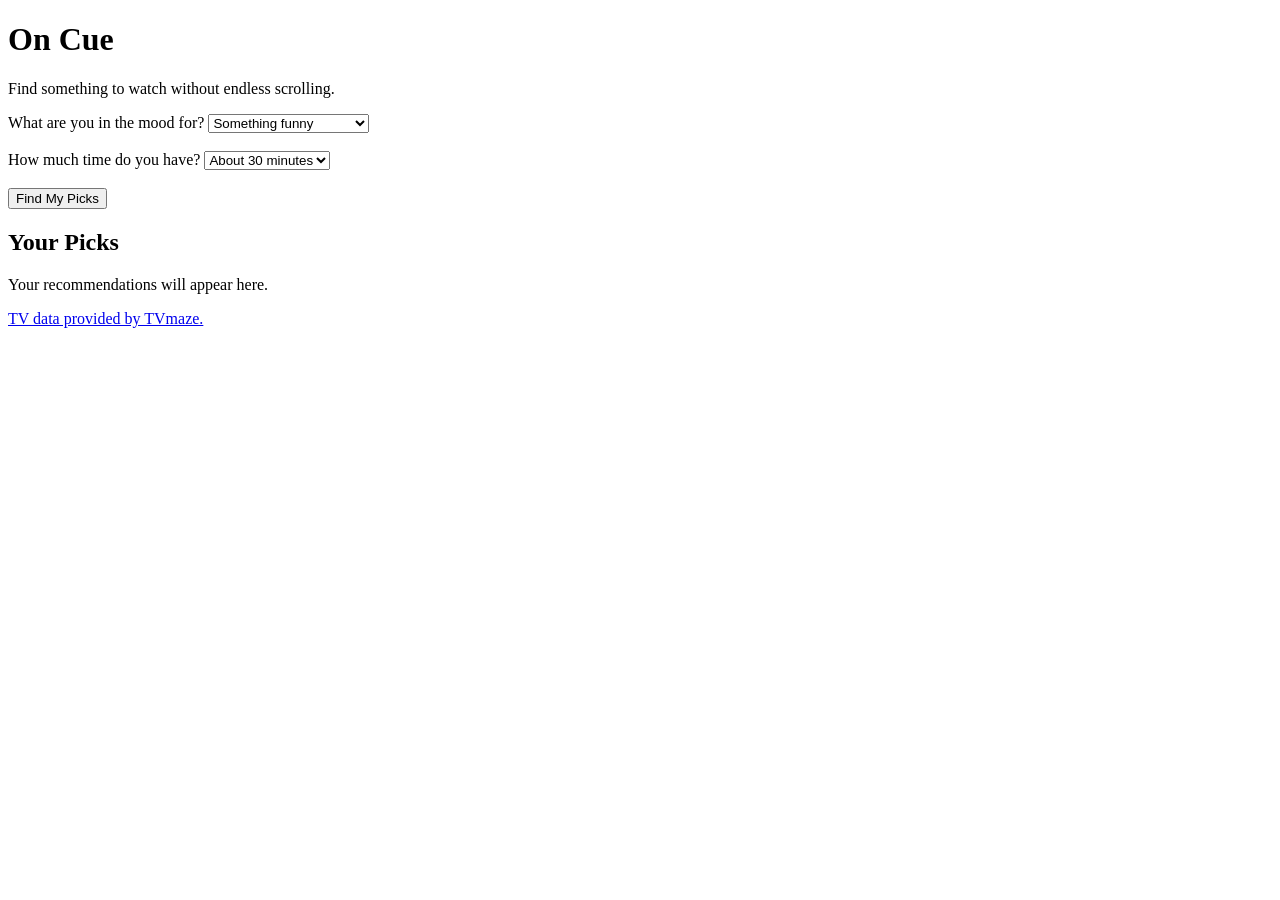
==== index.html @ aff590db "Created index.html and script.js files. Finished index.html and linked to script.js" ====
<!DOCTYPE html>
<html lang="en">

<head>
    <meta charset="UTF-8">
    <meta name="viewport" content="width=device-width, initial-scale=1.0">

    <title>On Cue - Proof of Concept</title>
</head>

<body>

    <h1>On Cue</h1>

    <p>
        Find something to watch without endless scrolling.
    </p>


    <label for="genre">What are you in the mood for?</label>

    <select id="genre">

        <option value="Comedy">
            Something funny
        </option>

        <option value="Drama">
            Something serious
        </option>

        <option value="Horror">
            Something scary
        </option>

        <option value="Romance">
            Something romantic
        </option>

        <option value="Thriller">
            Something suspenseful
        </option>

        <option value="Action">
            Something exciting
        </option>

    </select>


    <br><br>


    <label for="runtime">
        How much time do you have?
    </label>

    <select id="runtime">

        <option value="30">
            About 30 minutes
        </option>

        <option value="60">
            About 1 hour
        </option>

        <option value="90">
            About 1.5 hours
        </option>

    </select>


    <br><br>


    <button id="findButton">
        Find My Picks
    </button>


    <h2>Your Picks</h2>


    <div id="results">

        <p>
            Your recommendations will appear here.
        </p>

    </div>


    <p>
        <a href="https://www.tvmaze.com/" target="_blank">
            TV data provided by TVmaze.
        </a>
    </p>


    <script src="script.js"></script>

</body>

</html>
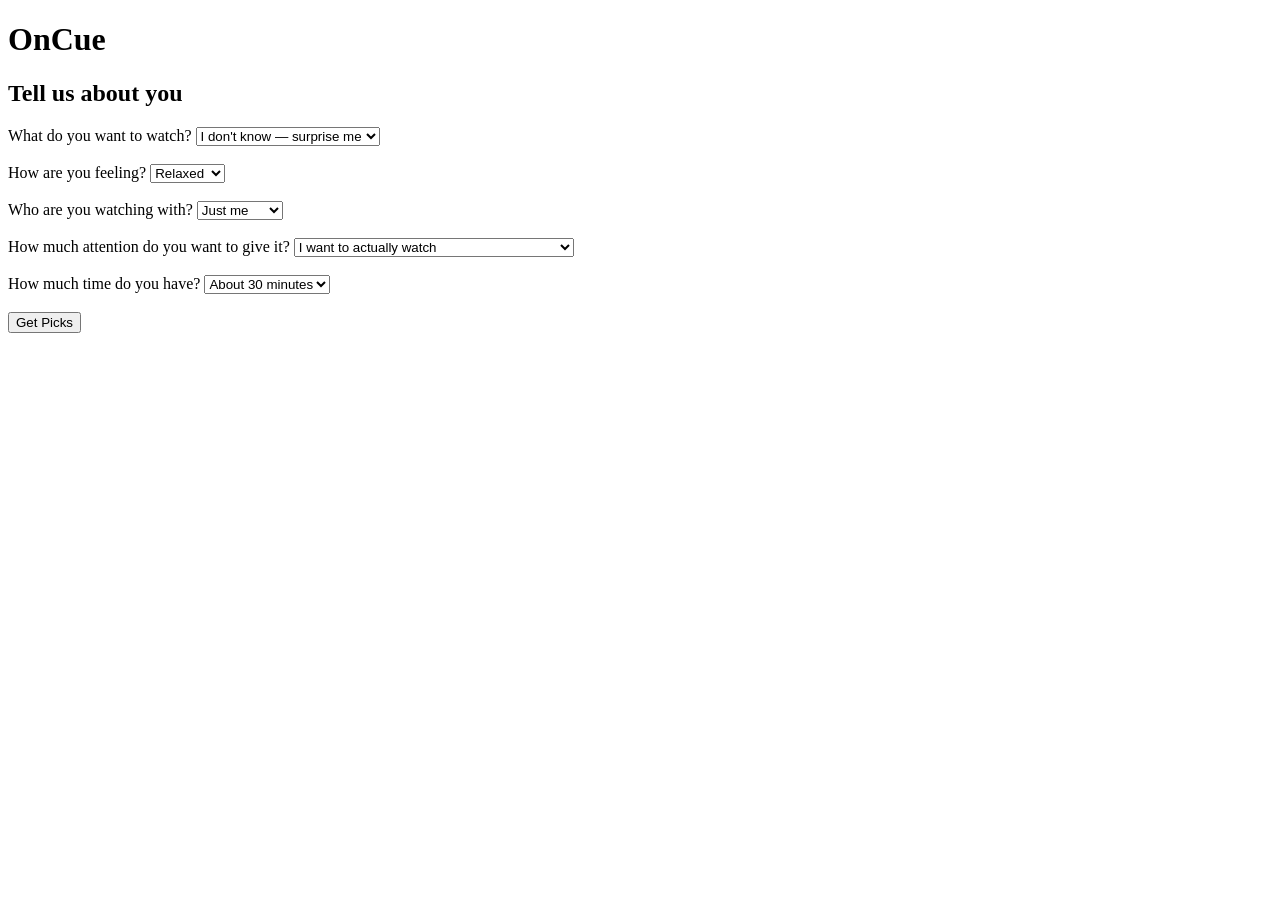
==== commit c2a48e63: "Modified index.html and script.js and completed results.html and results.js to implement critical us" ====
--- a/index.html
+++ b/index.html
@@ -5,21 +5,25 @@
     <meta charset="UTF-8">
     <meta name="viewport" content="width=device-width, initial-scale=1.0">
 
-    <title>On Cue - Proof of Concept</title>
+    <title>OnCue - Check In</title>
 </head>
 
 <body>
 
-    <h1>On Cue</h1>
+    <h1>OnCue</h1>
 
-    <p>
-        Find something to watch without endless scrolling.
-    </p>
+    <h2>Tell us about you</h2>
 
 
-    <label for="genre">What are you in the mood for?</label>
+    <label for="genre">
+        What do you want to watch?
+    </label>
 
     <select id="genre">
+
+        <option value="any">
+            I don't know — surprise me
+        </option>
 
         <option value="Comedy">
             Something funny
@@ -43,6 +47,86 @@
 
         <option value="Action">
             Something exciting
+        </option>
+
+    </select>
+
+
+    <br><br>
+
+
+    <label for="mood">
+        How are you feeling?
+    </label>
+
+    <select id="mood">
+
+        <option value="relaxed">
+            Relaxed
+        </option>
+
+        <option value="happy">
+            Happy
+        </option>
+
+        <option value="stressed">
+            Stressed
+        </option>
+
+        <option value="bored">
+            Bored
+        </option>
+
+        <option value="excited">
+            Excited
+        </option>
+
+    </select>
+
+
+    <br><br>
+
+
+    <label for="watching">
+        Who are you watching with?
+    </label>
+
+    <select id="watching">
+
+        <option value="alone">
+            Just me
+        </option>
+
+        <option value="partner">
+            My partner
+        </option>
+
+        <option value="friends">
+            Friends
+        </option>
+
+        <option value="family">
+            Family
+        </option>
+
+    </select>
+
+
+    <br><br>
+
+
+    <label for="attention">
+        How much attention do you want to give it?
+    </label>
+
+    <select id="attention">
+
+        <option value="focused">
+            I want to actually watch
+        </option>
+
+        <option value="casual">
+            Something I can have on in the background
         </option>
 
     </select>
@@ -76,27 +160,11 @@
 
 
     <button id="findButton">
-        Find My Picks
+        Get Picks
     </button>
 
 
-    <h2>Your Picks</h2>
-
-
-    <div id="results">
-
-        <p>
-            Your recommendations will appear here.
-        </p>
-
-    </div>
-
-
-    <p>
-        <a href="https://www.tvmaze.com/" target="_blank">
-            TV data provided by TVmaze.
-        </a>
-    </p>
+    <p id="message"></p>
 
 
     <script src="script.js"></script>
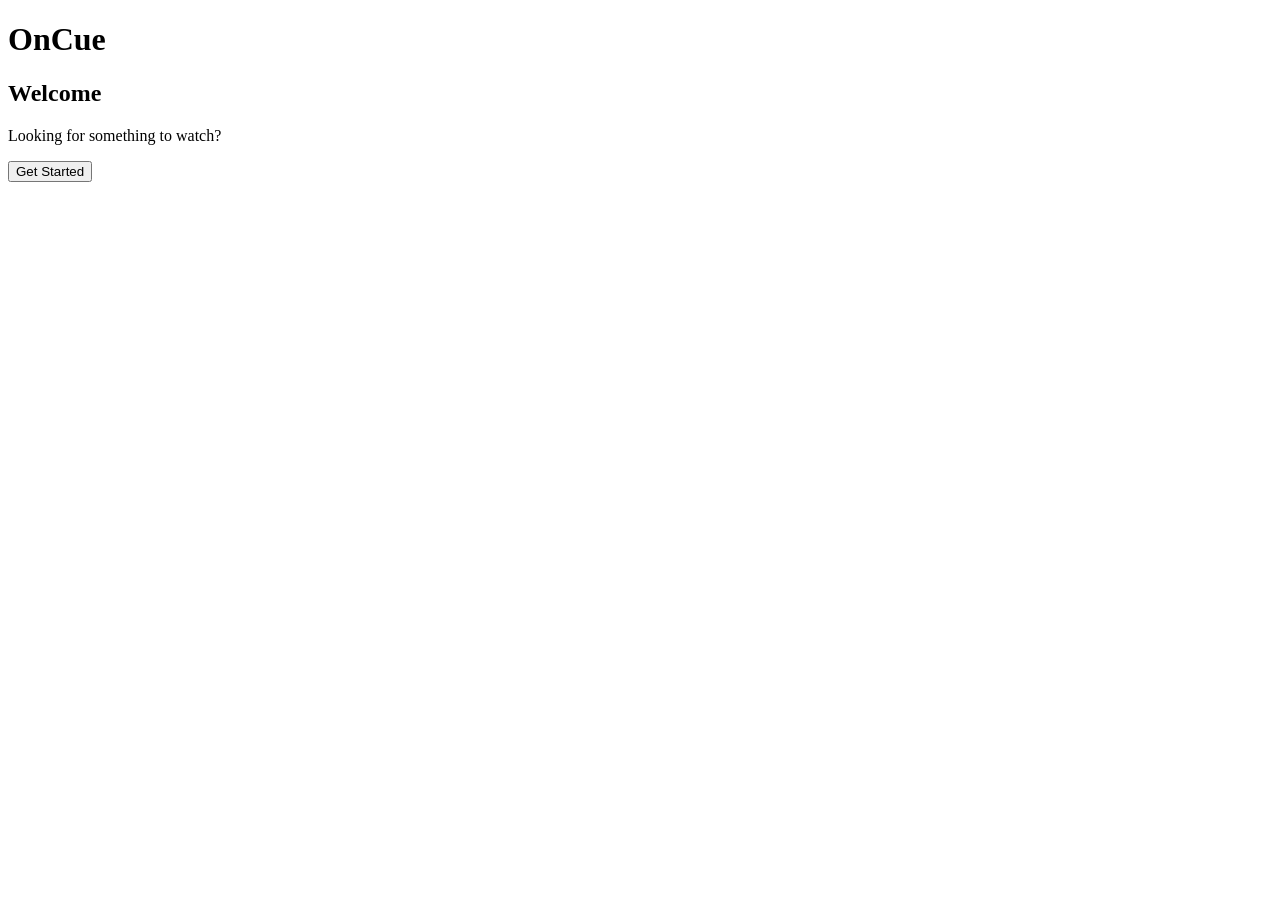
==== commit 07d2eff6: "swapped index.html and welcome.html code and changed welcome.html to checkin.html so application wil" ====
--- a/index.html
+++ b/index.html
@@ -5,169 +5,36 @@
     <meta charset="UTF-8">
     <meta name="viewport" content="width=device-width, initial-scale=1.0">
 
-    <title>OnCue - Check In</title>
+    <title>OnCue - Welcome</title>
 </head>
 
 <body>
 
     <h1>OnCue</h1>
 
-    <h2>Tell us about you</h2>
+    <h2>Welcome</h2>
+
+    <p>
+        Looking for something to watch?
+    </p>
 
 
-    <label for="genre">
-        What do you want to watch?
-    </label>
-
-    <select id="genre">
-
-        <option value="any">
-            I don't know — surprise me
-        </option>
-
-        <option value="Comedy">
-            Something funny
-        </option>
-
-        <option value="Drama">
-            Something serious
-        </option>
-
-        <option value="Horror">
-            Something scary
-        </option>
-
-        <option value="Romance">
-            Something romantic
-        </option>
-
-        <option value="Thriller">
-            Something suspenseful
-        </option>
-
-        <option value="Action">
-            Something exciting
-        </option>
-
-    </select>
-
-
-    <br><br>
-
-
-    <label for="mood">
-        How are you feeling?
-    </label>
-
-    <select id="mood">
-
-        <option value="relaxed">
-            Relaxed
-        </option>
-
-        <option value="happy">
-            Happy
-        </option>
-
-        <option value="stressed">
-            Stressed
-        </option>
-
-        <option value="bored">
-            Bored
-        </option>
-
-        <option value="excited">
-            Excited
-        </option>
-
-    </select>
-
-
-    <br><br>
-
-
-    <label for="watching">
-        Who are you watching with?
-    </label>
-
-    <select id="watching">
-
-        <option value="alone">
-            Just me
-        </option>
-
-        <option value="partner">
-            My partner
-        </option>
-
-        <option value="friends">
-            Friends
-        </option>
-
-        <option value="family">
-            Family
-        </option>
-
-    </select>
-
-
-    <br><br>
-
-
-    <label for="attention">
-        How much attention do you want to give it?
-    </label>
-
-    <select id="attention">
-
-        <option value="focused">
-            I want to actually watch
-        </option>
-
-        <option value="casual">
-            Something I can have on in the background
-        </option>
-
-    </select>
-
-
-    <br><br>
-
-
-    <label for="runtime">
-        How much time do you have?
-    </label>
-
-    <select id="runtime">
-
-        <option value="30">
-            About 30 minutes
-        </option>
-
-        <option value="60">
-            About 1 hour
-        </option>
-
-        <option value="90">
-            About 1.5 hours
-        </option>
-
-    </select>
-
-
-    <br><br>
-
-
-    <button id="findButton">
-        Get Picks
+    <button id="startButton">
+        Get Started
     </button>
 
 
-    <p id="message"></p>
+    <script>
 
+        const startButton = document.querySelector("#startButton");
 
-    <script src="script.js"></script>
+        startButton.addEventListener("click", function() {
+
+            window.location.href = "checkin.html";
+
+        });
+
+    </script>
 
 </body>
 
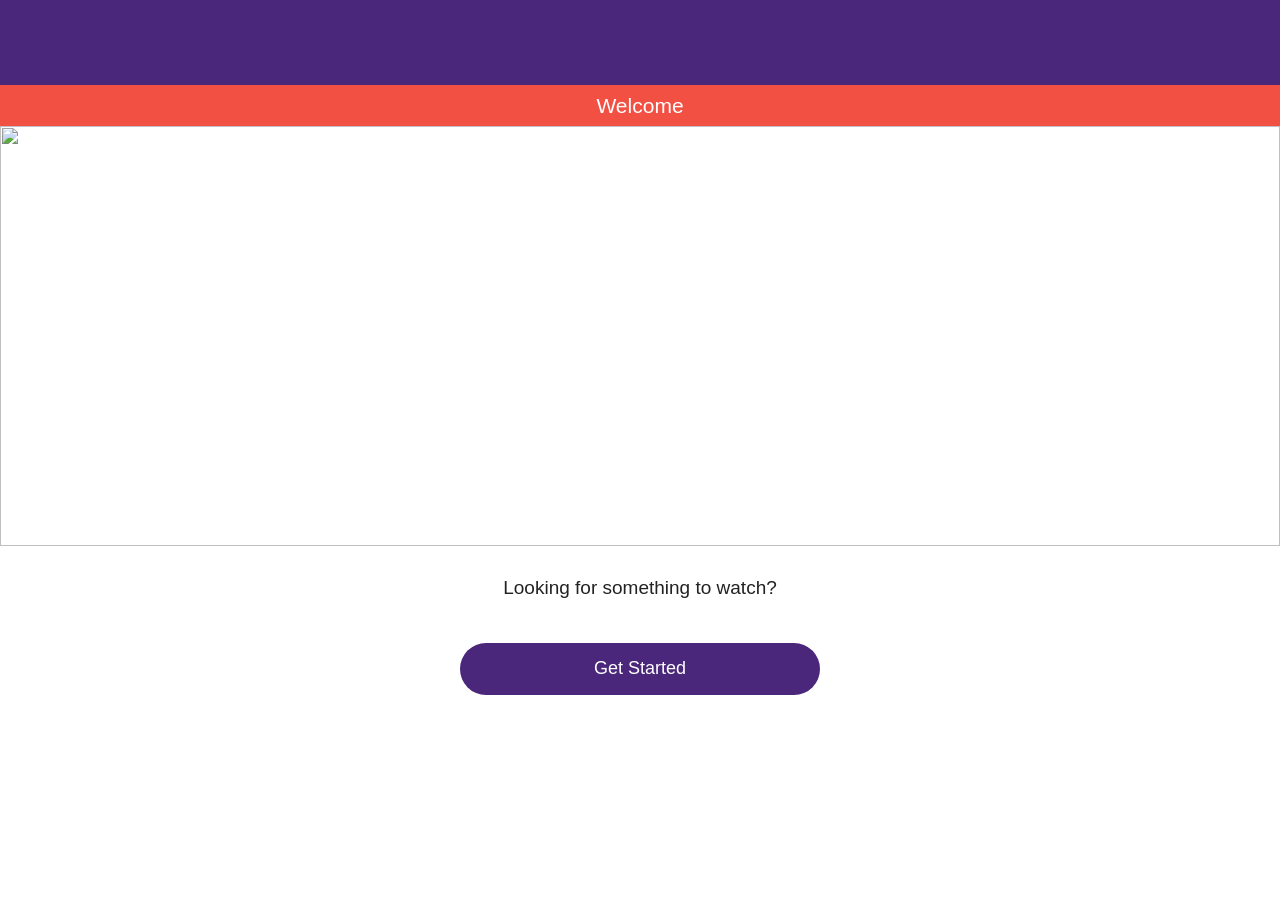
==== commit 2d707208: "Added styling, responsiveness, another logo image, updated html to match mockups, updated java, etc." ====
--- a/index.html
+++ b/index.html
@@ -4,38 +4,37 @@
 <head>
     <meta charset="UTF-8">
     <meta name="viewport" content="width=device-width, initial-scale=1.0">
-
+    <link rel="stylesheet" href="styles.css">
     <title>OnCue - Welcome</title>
 </head>
 
-<body>
+<body class="welcome-page">
 
     <h1>OnCue</h1>
 
     <h2>Welcome</h2>
 
+    <img
+        src="images/erik-mclean-U-Vu_r6qyyU-unsplash.jpg"
+        alt=""
+        class="welcome-hero"
+    >
+
     <p>
         Looking for something to watch?
     </p>
-
 
     <button id="startButton">
         Get Started
     </button>
 
-
     <script>
-
         const startButton = document.querySelector("#startButton");
 
         startButton.addEventListener("click", function() {
-
             window.location.href = "checkin.html";
-
         });
-
     </script>
 
 </body>
-
 </html>
--- a/styles.css
+++ b/styles.css
@@ -0,0 +1,629 @@
+:root {
+    --purple: #4b277c;
+    --coral: #f15043;
+    --white: #ffffff;
+    --black: #222222;
+    --gray: #888888;
+    --light-gray: #eeeeee;
+    --background: #ffffff;
+
+    --logo-image: url("images/OnCue_Logo-Purple.png");
+    --footer-image: url("images/OnCue_colors.png");
+}
+
+/* All pages */
+
+* {
+    box-sizing: border-box;
+}
+
+html {
+    min-height: 100%;
+}
+
+body {
+    display: flex;
+    flex-direction: column;
+    min-height: 100vh;
+    min-height: 100svh;
+    margin: 0;
+
+    background-color: var(--background);
+    color: var(--black);
+
+    font-family: "Cabin", sans-serif;
+    font-size: 16px;
+    font-weight: 400;
+    line-height: 1.5;
+}
+
+button,
+select,
+input {
+    font-family: inherit;
+    font-weight: 400;
+}
+
+p {
+    margin-top: 0;
+}
+
+h1 {
+    display: flex;
+    align-items: center;
+    justify-content: center;
+
+    width: 100%;
+    height: 85px;
+    margin: 0;
+    padding: 0;
+
+    background-color: var(--purple);
+    background-image: var(--logo-image);
+    background-repeat: no-repeat;
+    background-position: center;
+    background-size: auto 55px;
+
+    color: transparent;
+    font-size: 0;
+}
+
+h2 {
+    width: 100%;
+    margin: 0;
+    padding: 7px 20px;
+
+    background-color: var(--coral);
+    color: var(--white);
+
+    font-size: 21px;
+    font-weight: 400;
+    line-height: 1.3;
+    text-align: center;
+}
+
+button {
+    display: block;
+
+    width: calc(100% - 48px);
+    max-width: 360px;
+    min-height: 52px;
+    margin: 28px auto;
+    padding: 12px 24px;
+
+    border: none;
+    border-radius: 50px;
+
+    background-color: var(--purple);
+    color: var(--white);
+
+    font-size: 18px;
+    cursor: pointer;
+
+    transition: background-color 0.2s ease,
+                transform 0.2s ease;
+}
+
+button:hover {
+    background-color: #613b91;
+}
+
+button:active {
+    transform: scale(0.98);
+}
+
+button:focus-visible,
+select:focus-visible {
+    outline: 3px solid var(--coral);
+    outline-offset: 3px;
+}
+
+button:disabled {
+    opacity: 0.55;
+    cursor: not-allowed;
+}
+
+body::after {
+    content: "";
+    display: block;
+
+    width: 100%;
+    height: 50px;
+    min-height: 50px;
+    margin-top: auto;
+
+    background-image: var(--footer-image);
+    background-repeat: no-repeat;
+    background-position: center;
+    background-size: 200% auto;
+}
+
+/* Welcome */
+
+body:has(#startButton) {
+    text-align: center;
+}
+
+.welcome-page {
+    overflow-x: hidden;
+}
+
+.welcome-page .welcome-hero {
+    display: block;
+
+    width: 100%;
+    max-width: none;
+    height: 260px;
+    margin: 0;
+    padding: 0;
+
+    object-fit: cover;
+    object-position: center;
+}
+
+body:has(#startButton) p {
+    margin: 28px 24px 16px;
+    font-size: 19px;
+}
+
+body:has(#startButton) button {
+    margin-top: 24px;
+    margin-bottom: 36px;
+}
+
+
+/* Check in */
+
+body:has(#findButton) {
+    text-align: center;
+}
+
+body:has(#findButton) h2 {
+    margin-bottom: 28px;
+}
+
+body:has(#findButton) label {
+    display: block;
+
+    width: calc(100% - 48px);
+    max-width: 420px;
+    margin: 12px auto 4px;
+
+    color: var(--black);
+    font-size: 17px;
+    text-align: left;
+}
+
+body:has(#findButton) select {
+    display: block;
+
+    width: calc(100% - 48px);
+    max-width: 420px;
+    height: 48px;
+    margin: 0 auto;
+    padding: 0 42px 0 18px;
+
+    border: 1px solid #dddddd;
+    border-radius: 50px;
+
+    background-color: var(--white);
+    color: var(--gray);
+    font-size: 16px;
+}
+
+body:has(#findButton) select:has(option:checked:disabled) {
+    color: var(--gray);
+}
+
+body:has(#findButton) select:has(option:checked:not(:disabled)) {
+    color: var(--black);
+}
+
+body:has(#findButton) button {
+    margin-top: 34px;
+    margin-bottom: 36px;
+}
+
+#message {
+    margin: 0 24px 20px;
+    color: var(--coral);
+}
+
+/* Recs */
+
+.results-page {
+    text-align: center;
+}
+
+.results-page h2 {
+    margin-bottom: 25px;
+}
+
+.results-page main {
+    width: 90%;
+    max-width: 450px;
+    margin: 20px auto;
+}
+
+.results-page #results {
+    width: 100%;
+    text-align: left;
+}
+
+.recommendation-card {
+    display: grid;
+
+    grid-template-columns: 38% 1fr;
+    column-gap: 16px;
+    row-gap: 12px;
+    align-items: start;
+
+    padding: 18px 0;
+    margin-bottom: 18px;
+
+    border-bottom: 1px solid var(--light-gray);
+}
+
+.show-poster {
+    grid-column: 1;
+    grid-row: 1 / 3;
+
+    width: 100%;
+    height: auto;
+
+    border-radius: 8px;
+    object-fit: cover;
+}
+
+.recommendation-info {
+    grid-column: 2;
+    grid-row: 1;
+}
+
+.show-details h3 {
+    margin: 0 0 10px;
+
+    color: var(--purple);
+    font-size: 19px;
+    font-weight: 400;
+}
+
+.show-details p {
+    margin: 7px 0;
+
+    color: #555555;
+    font-size: 14px;
+    line-height: 1.4;
+}
+
+.learn-more {
+    grid-column: 2;
+    grid-row: 2;
+
+    justify-self: start;
+    align-self: end;
+
+    padding: 0;
+    border: none;
+    background: none;
+
+    color: var(--purple);
+    font-size: 14px;
+    text-decoration: underline;
+    cursor: pointer;
+    white-space: nowrap;
+}
+
+.feedback-select {
+    grid-column: 1 / -1;
+    grid-row: 3;
+
+    display: block;
+    width: 100%;
+    min-height: 48px;
+    padding: 10px 14px;
+
+    border: 1px solid #cccccc;
+    border-radius: 25px;
+
+    background-color: var(--white);
+    color: var(--gray);
+
+    font-size: 14px;
+}
+
+.feedback-message {
+    grid-column: 1 / -1;
+    margin: 0;
+
+    color: var(--purple);
+    font-size: 14px;
+}
+
+.results-page #startOver {
+    margin-top: 20px;
+    margin-bottom: 30px;
+}
+
+.tvmaze-credit {
+    margin: 25px auto;
+    color: var(--gray);
+    font-size: 13px;
+    text-align: center;
+}
+
+.tvmaze-credit a {
+    color: var(--purple);
+}
+
+#showDialog {
+    position: fixed;
+    inset: 0;
+    margin: auto;
+
+    width: 85%;
+    max-width: 380px;
+    max-height: 80vh;
+    overflow-y: auto;
+    padding: 40px 25px 25px;
+
+    border: none;
+    border-radius: 15px;
+
+    color: #555555;
+    font-family: "Cabin", sans-serif;
+}
+
+#showDialog::backdrop {
+    background: rgba(0, 0, 0, 0.55);
+}
+
+.dialog-content {
+    position: relative;
+}
+
+.dialog-content h3 {
+    margin: 0 0 15px;
+
+    color: var(--purple);
+    font-size: 21px;
+    font-weight: 400;
+}
+
+#dialogSummary {
+    font-size: 15px;
+    line-height: 1.6;
+}
+
+.close-dialog {
+    position: absolute;
+    top: -32px;
+    right: -15px;
+
+    display: flex;
+    align-items: center;
+    justify-content: center;
+
+    width: 32px;
+    height: 32px;
+    min-height: 0;
+    margin: 0;
+    padding: 0;
+
+    border: none;
+    border-radius: 0;
+
+    background: none;
+    color: var(--purple);
+
+    font-size: 28px;
+    cursor: pointer;
+}
+
+.close-dialog:hover {
+    background: none;
+    color: var(--coral);
+}
+
+
+/* Mobile */
+
+@media (max-width: 480px) {
+
+    body:has(#findButton) label {
+        font-size: 16px;
+    }
+
+}
+
+/* Tablet */
+
+@media (min-width: 480px) and (max-width: 1024px) {
+
+    /* Welcome */
+
+    .welcome-page .welcome-hero {
+        height: 350px;
+    }
+
+    /* Check in */
+
+    body:has(#findButton) .checkin-layout {
+        width: 85%;
+        max-width: 560px;
+        margin: 0 auto;
+    }
+
+    body:has(#findButton) label,
+    body:has(#findButton) select {
+        width: 100%;
+        max-width: none;
+    }
+
+    /* Recs */
+
+    .results-page main {
+        width: 88%;
+        max-width: 680px;
+    }
+
+    .recommendation-card {
+        column-gap: 22px;
+        padding: 22px 0;
+    }
+
+}
+
+/* Desktop */
+
+@media (min-width: 1025px) {
+
+    /* Welcome */
+
+    .welcome-page .welcome-hero {
+        height: 420px;
+}
+
+    /* Check in */
+
+    body:has(#findButton) .checkin-layout {
+        display: grid;
+        grid-template-columns: 1fr 1fr;
+        column-gap: 55px;
+        row-gap: 24px;
+
+        width: 85%;
+        max-width: 1000px;
+        margin: 25px auto 40px;
+
+        align-items: center;
+        text-align: left;
+    }
+
+    body:has(#findButton) .checkin-question {
+        width: 100%;
+    }
+
+    body:has(#findButton) .checkin-question:nth-child(1) {
+        grid-column: 1;
+        grid-row: 1;
+    }
+
+    body:has(#findButton) .checkin-question:nth-child(2) {
+        grid-column: 1;
+        grid-row: 2;
+    }
+
+    body:has(#findButton) .checkin-question:nth-child(3) {
+        grid-column: 1;
+        grid-row: 3;
+    }
+
+    body:has(#findButton) .checkin-question:nth-child(4) {
+        grid-column: 2;
+        grid-row: 1;
+    }
+
+    body:has(#findButton) .checkin-question:nth-child(5) {
+        grid-column: 2;
+        grid-row: 2;
+    }
+
+    body:has(#findButton) label {
+        width: 100%;
+        max-width: none;
+        margin: 0 0 8px;
+    }
+
+    body:has(#findButton) select {
+        width: 100%;
+        max-width: none;
+    }
+
+    body:has(#findButton) button {
+        grid-column: 2;
+        grid-row: 3;
+        width: 100%;
+        max-width: 360px;
+        margin: 0 auto;
+    }
+
+    body:has(#findButton) #message {
+        grid-column: 2;
+        grid-row: 4;
+        margin: 0;
+        text-align: center;
+    }
+
+    /* Recs */
+
+    .results-page main {
+        width: 92%;
+        max-width: 1200px;
+        margin: 30px auto;
+    }
+
+    .results-page #results {
+        display: grid;
+        grid-template-columns: repeat(3, minmax(0, 1fr));
+        gap: 30px;
+    }
+
+    .recommendation-card {
+        display: grid;
+        grid-template-columns: 1fr;
+        grid-template-rows: auto auto auto auto auto;
+        row-gap: 12px;
+
+        align-items: start;
+        padding: 20px;
+        margin: 0;
+
+        border: 1px solid var(--light-gray);
+        border-radius: 12px;
+    }
+
+    .show-poster {
+        grid-column: 1;
+        grid-row: 1;
+
+        display: block;
+        width: 100%;
+        max-height: 360px;
+        margin: 0 auto;
+
+        object-fit: contain;
+        border-radius: 8px;
+    }
+
+    .recommendation-info {
+        grid-column: 1;
+        grid-row: 2;
+        text-align: center;
+    }
+
+    .show-details h3 {
+        font-size: 20px;
+    }
+
+    .learn-more {
+        grid-column: 1;
+        grid-row: 3;
+
+        justify-self: center;
+        align-self: center;
+    }
+
+    .feedback-select {
+        grid-column: 1;
+        grid-row: 4;
+        width: 100%;
+    }
+
+    .feedback-message {
+        grid-column: 1;
+        grid-row: 5;
+        text-align: center;
+    }
+
+}
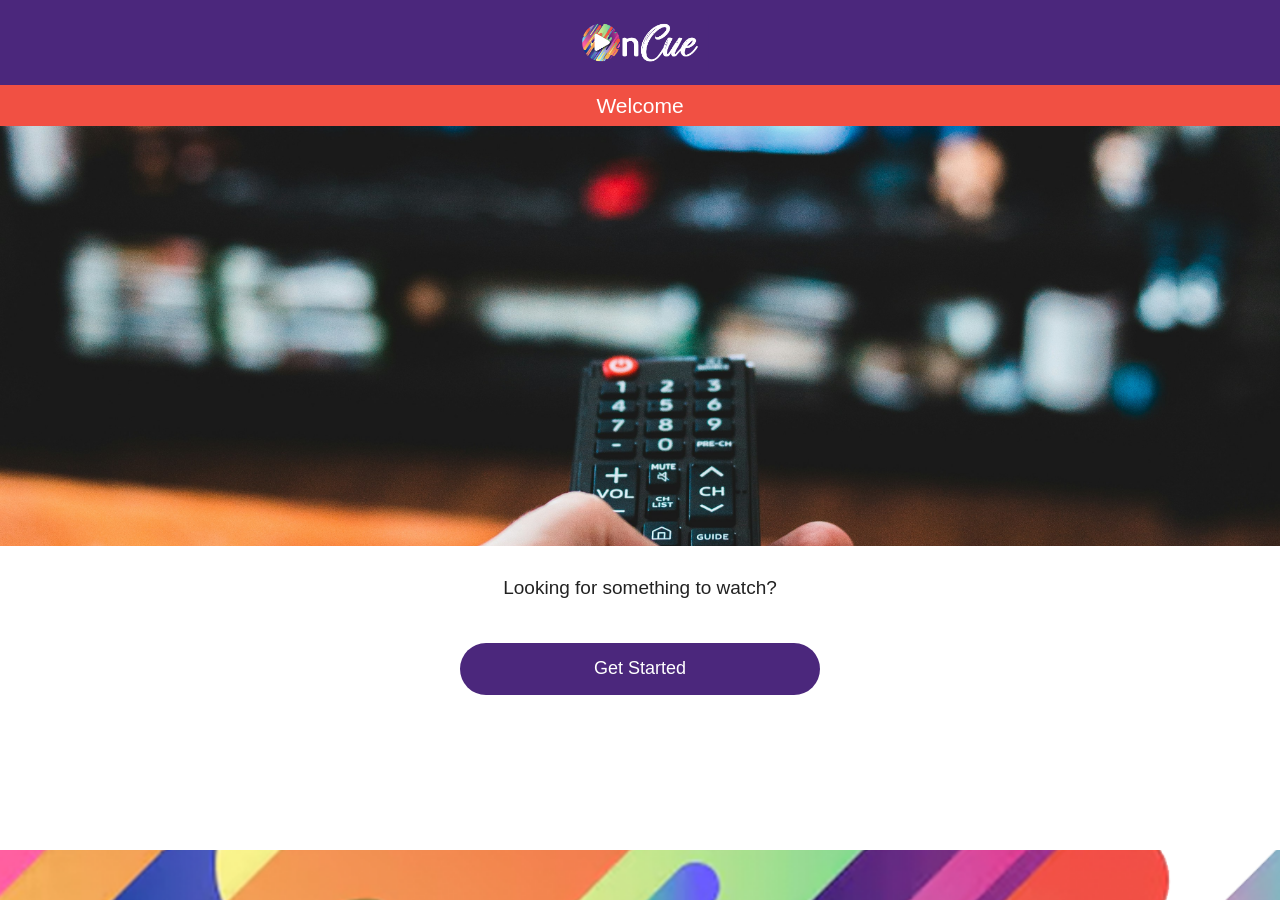
==== commit 74e454a7: "updated image sources to address case sensitivity" ====
--- a/index.html
+++ b/index.html
@@ -15,7 +15,7 @@
     <h2>Welcome</h2>
 
     <img
-        src="images/erik-mclean-U-Vu_r6qyyU-unsplash.jpg"
+        src="Images/erik-mclean-U-Vu_r6qyyU-unsplash.jpg"
         alt=""
         class="welcome-hero"
     >
--- a/styles.css
+++ b/styles.css
@@ -7,8 +7,8 @@
     --light-gray: #eeeeee;
     --background: #ffffff;
 
-    --logo-image: url("images/OnCue_Logo-Purple.png");
-    --footer-image: url("images/OnCue_colors.png");
+    --logo-image: url("Images/OnCue_Logo-Purple.png");
+    --footer-image: url("Images/OnCue_colors.png");
 }
 
 /* All pages */
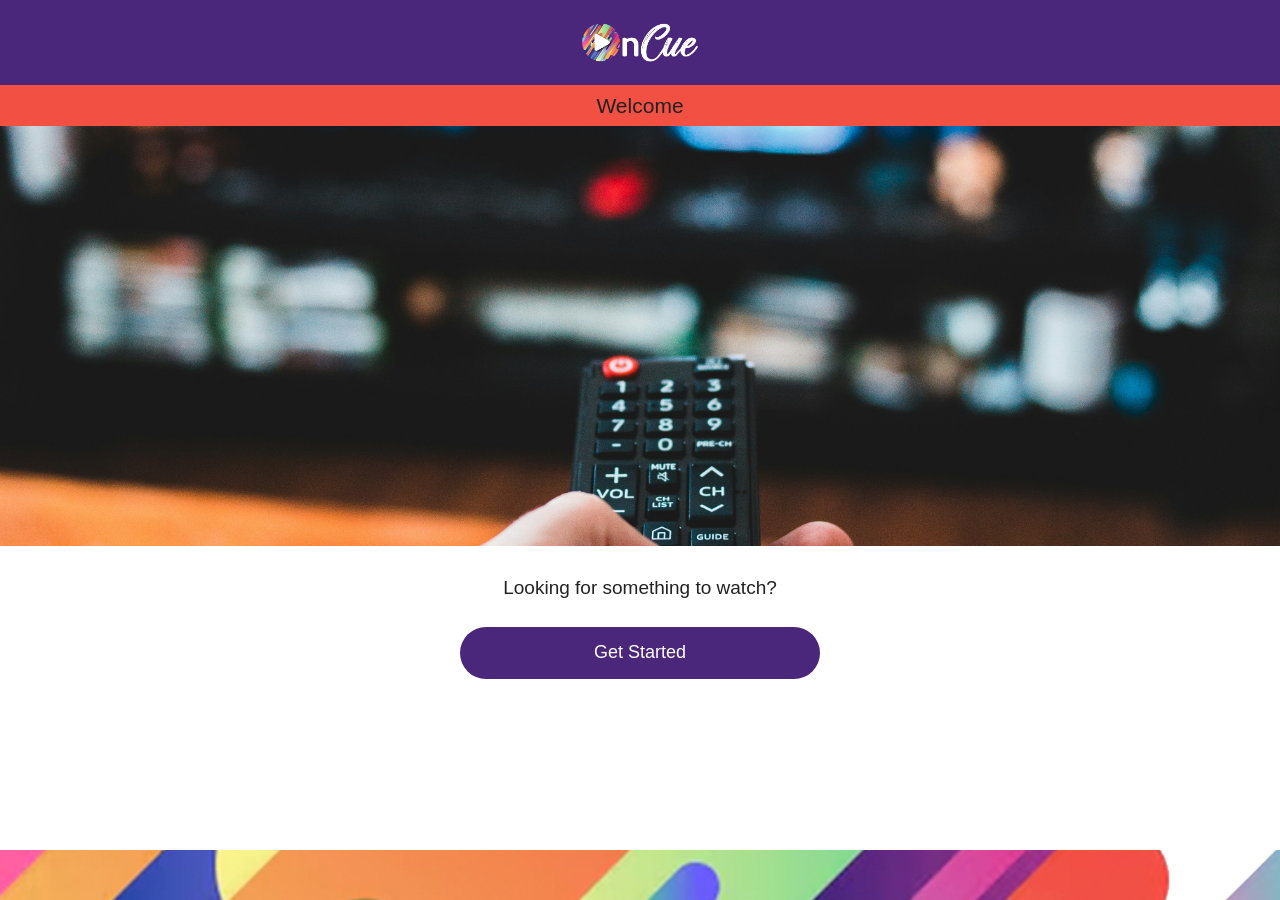
==== commit b2152a3e: "updated html, css and js primarily for accessibility" ====
--- a/index.html
+++ b/index.html
@@ -4,29 +4,32 @@
 <head>
     <meta charset="UTF-8">
     <meta name="viewport" content="width=device-width, initial-scale=1.0">
+    <meta name="description" content="Meet OnCue, a personalized TV recommendation app that helps you find something to watch based on your mood, preferences and current viewing context.">
     <link rel="stylesheet" href="styles.css">
     <title>OnCue - Welcome</title>
 </head>
 
 <body class="welcome-page">
 
-    <h1>OnCue</h1>
+    <header>
+        <h1>OnCue</h1>
+    </header>
 
-    <h2>Welcome</h2>
+    <main>
+        <h2>Welcome</h2>
 
-    <img
-        src="Images/erik-mclean-U-Vu_r6qyyU-unsplash.jpg"
-        alt=""
-        class="welcome-hero"
-    >
+        <img
+            src="Images/erik-mclean-U-Vu_r6qyyU-unsplash.jpg"
+            alt="A hand holds a remote out towards a T V screen"
+            class="welcome-hero"
+        >
 
-    <p>
-        Looking for something to watch?
-    </p>
+        <p>Looking for something to watch?</p>
 
-    <button id="startButton">
-        Get Started
-    </button>
+        <button id="startButton" type="button">
+            Get Started
+        </button>
+    </main>
 
     <script>
         const startButton = document.querySelector("#startButton");
--- a/styles.css
+++ b/styles.css
@@ -3,7 +3,7 @@
     --coral: #f15043;
     --white: #ffffff;
     --black: #222222;
-    --gray: #888888;
+    --gray: #555555;
     --light-gray: #eeeeee;
     --background: #ffffff;
 
@@ -27,10 +27,8 @@
     min-height: 100vh;
     min-height: 100svh;
     margin: 0;
-
     background-color: var(--background);
     color: var(--black);
-
     font-family: "Cabin", sans-serif;
     font-size: 16px;
     font-weight: 400;
@@ -52,18 +50,15 @@
     display: flex;
     align-items: center;
     justify-content: center;
-
     width: 100%;
     height: 85px;
     margin: 0;
     padding: 0;
-
     background-color: var(--purple);
     background-image: var(--logo-image);
     background-repeat: no-repeat;
     background-position: center;
     background-size: auto 55px;
-
     color: transparent;
     font-size: 0;
 }
@@ -72,10 +67,8 @@
     width: 100%;
     margin: 0;
     padding: 7px 20px;
-
     background-color: var(--coral);
-    color: var(--white);
-
+    color: var(--black);
     font-size: 21px;
     font-weight: 400;
     line-height: 1.3;
@@ -84,24 +77,19 @@
 
 button {
     display: block;
-
     width: calc(100% - 48px);
     max-width: 360px;
     min-height: 52px;
     margin: 28px auto;
     padding: 12px 24px;
-
     border: none;
     border-radius: 50px;
-
     background-color: var(--purple);
     color: var(--white);
-
     font-size: 18px;
     cursor: pointer;
-
     transition: background-color 0.2s ease,
-                transform 0.2s ease;
+        transform 0.2s ease;
 }
 
 button:hover {
@@ -126,12 +114,10 @@
 body::after {
     content: "";
     display: block;
-
     width: 100%;
     height: 50px;
     min-height: 50px;
     margin-top: auto;
-
     background-image: var(--footer-image);
     background-repeat: no-repeat;
     background-position: center;
@@ -150,13 +136,11 @@
 
 .welcome-page .welcome-hero {
     display: block;
-
     width: 100%;
     max-width: none;
     height: 260px;
     margin: 0;
     padding: 0;
-
     object-fit: cover;
     object-position: center;
 }
@@ -184,11 +168,9 @@
 
 body:has(#findButton) label {
     display: block;
-
     width: calc(100% - 48px);
     max-width: 420px;
     margin: 12px auto 4px;
-
     color: var(--black);
     font-size: 17px;
     text-align: left;
@@ -196,16 +178,13 @@
 
 body:has(#findButton) select {
     display: block;
-
     width: calc(100% - 48px);
     max-width: 420px;
     height: 48px;
     margin: 0 auto;
     padding: 0 42px 0 18px;
-
     border: 1px solid #dddddd;
     border-radius: 50px;
-
     background-color: var(--white);
     color: var(--gray);
     font-size: 16px;
@@ -252,25 +231,21 @@
 
 .recommendation-card {
     display: grid;
-
     grid-template-columns: 38% 1fr;
     column-gap: 16px;
     row-gap: 12px;
     align-items: start;
-
     padding: 18px 0;
     margin-bottom: 18px;
-
     border-bottom: 1px solid var(--light-gray);
 }
 
 .show-poster {
     grid-column: 1;
     grid-row: 1 / 3;
-
     width: 100%;
     height: auto;
-
+    aspect-ratio: 210 / 295;
     border-radius: 8px;
     object-fit: cover;
 }
@@ -282,7 +257,6 @@
 
 .show-details h3 {
     margin: 0 0 10px;
-
     color: var(--purple);
     font-size: 19px;
     font-weight: 400;
@@ -290,7 +264,6 @@
 
 .show-details p {
     margin: 7px 0;
-
     color: #555555;
     font-size: 14px;
     line-height: 1.4;
@@ -299,14 +272,15 @@
 .learn-more {
     grid-column: 2;
     grid-row: 2;
-
     justify-self: start;
     align-self: end;
-
+    width: auto;
+    min-height: 0;
+    margin: 0;
     padding: 0;
     border: none;
+    border-radius: 0;
     background: none;
-
     color: var(--purple);
     font-size: 14px;
     text-decoration: underline;
@@ -314,28 +288,37 @@
     white-space: nowrap;
 }
 
+.learn-more:hover {
+    background: none;
+    color: var(--coral);
+}
+
+.feedback-label {
+    grid-column: 1 / -1;
+    display: block;
+    margin: 8px 0 -6px;
+    color: var(--black);
+    font-size: 14px;
+    text-align: left;
+}
+
 .feedback-select {
     grid-column: 1 / -1;
     grid-row: 3;
-
     display: block;
     width: 100%;
     min-height: 48px;
     padding: 10px 14px;
-
     border: 1px solid #cccccc;
     border-radius: 25px;
-
     background-color: var(--white);
     color: var(--gray);
-
     font-size: 14px;
 }
 
 .feedback-message {
     grid-column: 1 / -1;
     margin: 0;
-
     color: var(--purple);
     font-size: 14px;
 }
@@ -360,16 +343,13 @@
     position: fixed;
     inset: 0;
     margin: auto;
-
     width: 85%;
     max-width: 380px;
     max-height: 80vh;
     overflow-y: auto;
     padding: 40px 25px 25px;
-
     border: none;
     border-radius: 15px;
-
     color: #555555;
     font-family: "Cabin", sans-serif;
 }
@@ -384,7 +364,6 @@
 
 .dialog-content h3 {
     margin: 0 0 15px;
-
     color: var(--purple);
     font-size: 21px;
     font-weight: 400;
@@ -399,23 +378,18 @@
     position: absolute;
     top: -32px;
     right: -15px;
-
     display: flex;
     align-items: center;
     justify-content: center;
-
     width: 32px;
     height: 32px;
     min-height: 0;
     margin: 0;
     padding: 0;
-
     border: none;
     border-radius: 0;
-
     background: none;
     color: var(--purple);
-
     font-size: 28px;
     cursor: pointer;
 }
@@ -491,11 +465,9 @@
         grid-template-columns: 1fr 1fr;
         column-gap: 55px;
         row-gap: 24px;
-
         width: 85%;
         max-width: 1000px;
         margin: 25px auto 40px;
-
         align-items: center;
         text-align: left;
     }
@@ -574,11 +546,9 @@
         grid-template-columns: 1fr;
         grid-template-rows: auto auto auto auto auto;
         row-gap: 12px;
-
         align-items: start;
         padding: 20px;
         margin: 0;
-
         border: 1px solid var(--light-gray);
         border-radius: 12px;
     }
@@ -586,12 +556,10 @@
     .show-poster {
         grid-column: 1;
         grid-row: 1;
-
         display: block;
         width: 100%;
         max-height: 360px;
         margin: 0 auto;
-
         object-fit: contain;
         border-radius: 8px;
     }
@@ -609,14 +577,20 @@
     .learn-more {
         grid-column: 1;
         grid-row: 3;
-
         justify-self: center;
         align-self: center;
     }
 
+    .feedback-label {
+        grid-column: 1;
+        grid-row: 4;
+        margin: 0;
+        text-align: center;
+    }
+
     .feedback-select {
         grid-column: 1;
-        grid-row: 4;
+        grid-row: 5;
         width: 100%;
     }
 
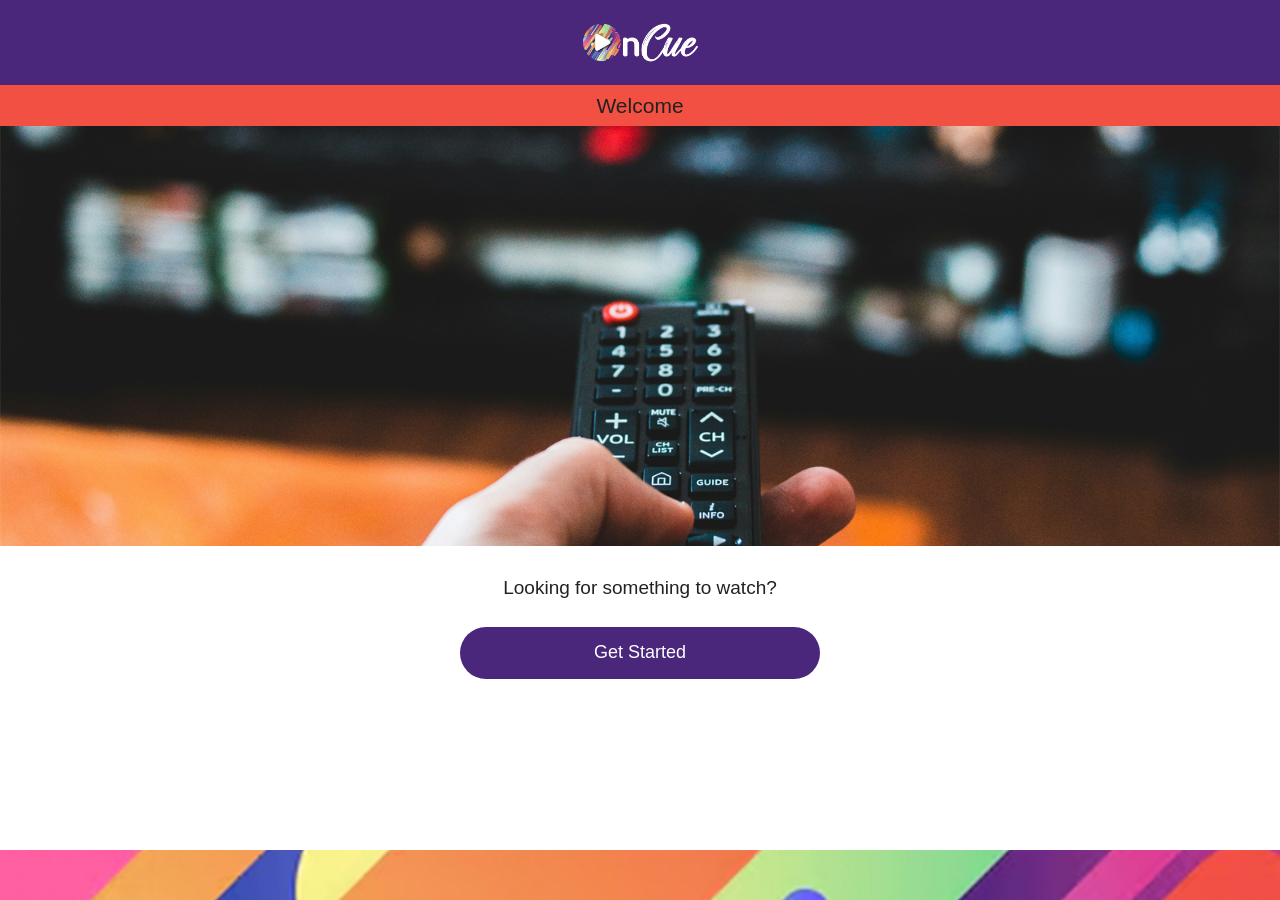
==== commit a9424bbd: "reduced image sizes to increase performance" ====
--- a/index.html
+++ b/index.html
@@ -19,7 +19,7 @@
         <h2>Welcome</h2>
 
         <img
-            src="Images/erik-mclean-U-Vu_r6qyyU-unsplash.jpg"
+            src="Images/OnCue_Hero.png"
             alt="A hand holds a remote out towards a T V screen"
             class="welcome-hero"
         >
--- a/styles.css
+++ b/styles.css
@@ -7,8 +7,8 @@
     --light-gray: #eeeeee;
     --background: #ffffff;
 
-    --logo-image: url("Images/OnCue_Logo-Purple.png");
-    --footer-image: url("Images/OnCue_colors.png");
+    --logo-image: url("Images/OnCue_Logo.webp");
+    --footer-image: url("Images/OnCue_Footer.png");
 }
 
 /* All pages */
@@ -121,7 +121,7 @@
     background-image: var(--footer-image);
     background-repeat: no-repeat;
     background-position: center;
-    background-size: 200% auto;
+    background-size: 100% auto;
 }
 
 /* Welcome */
